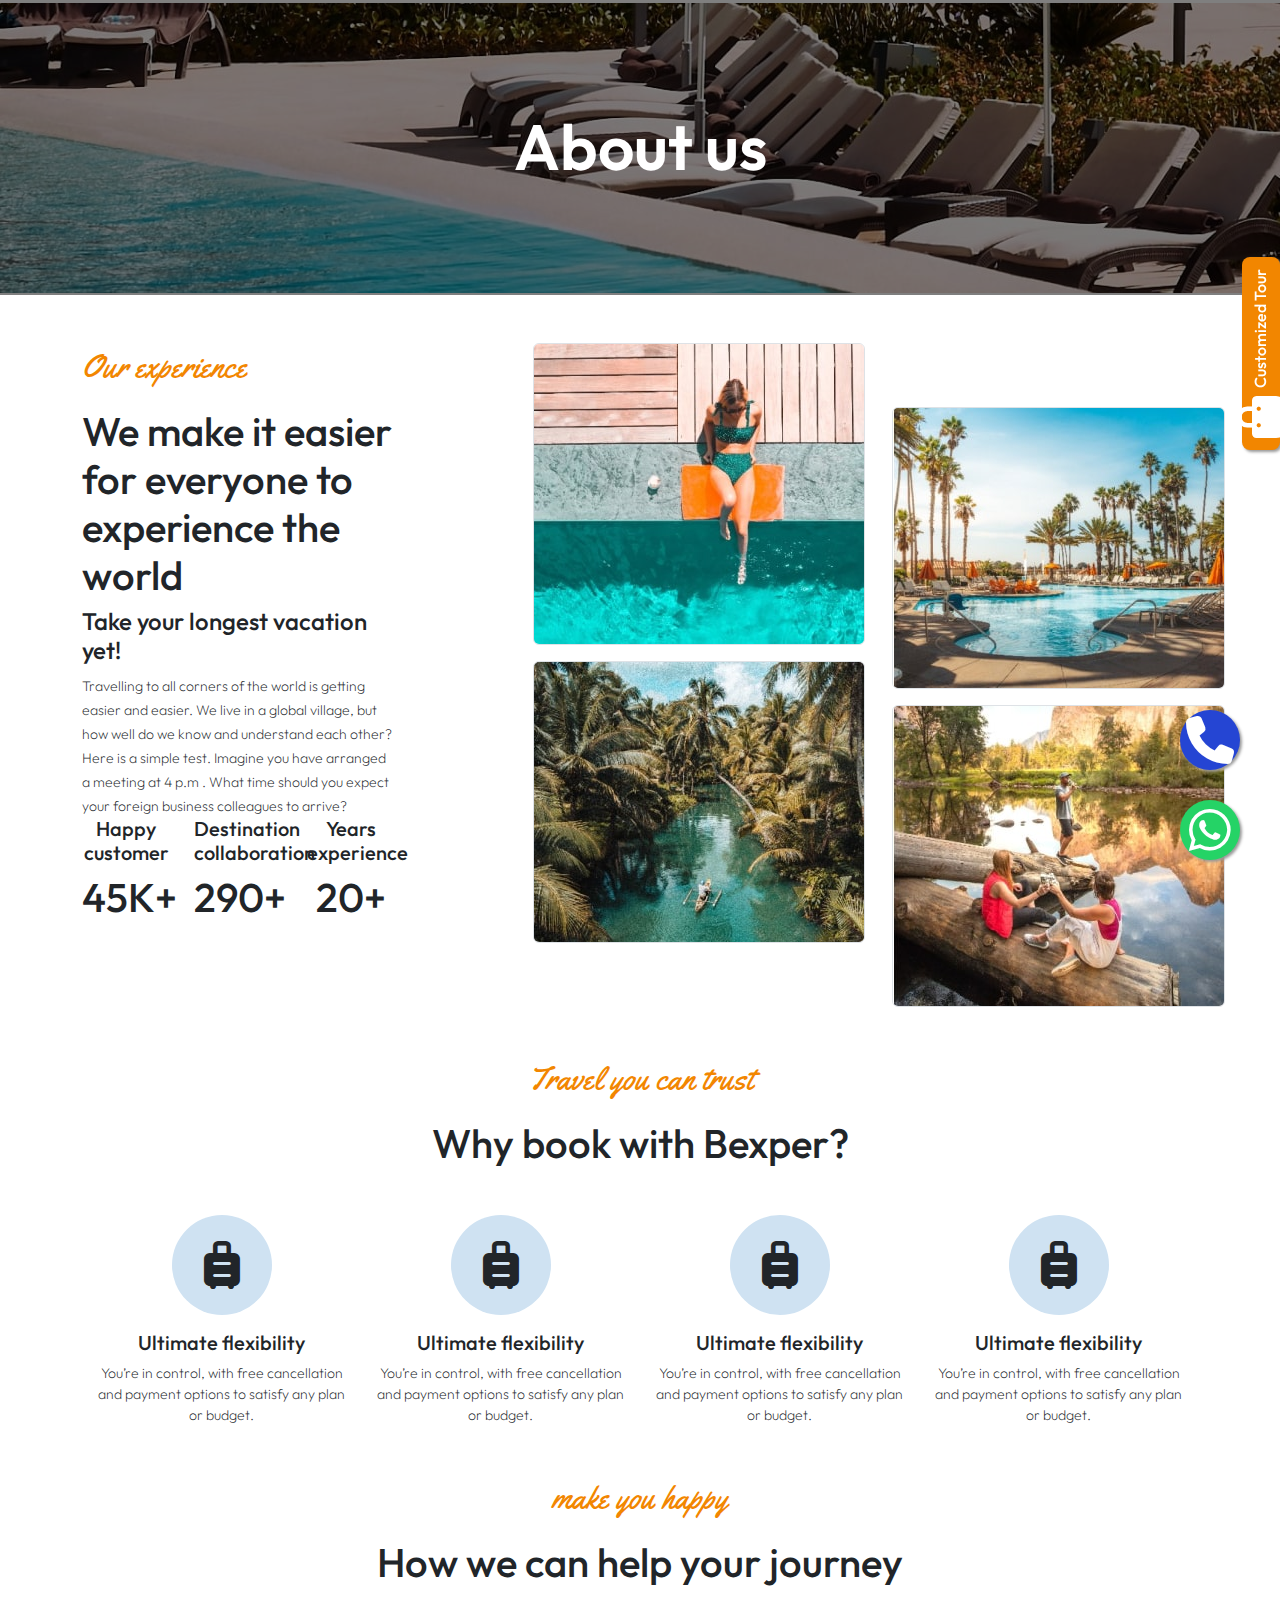
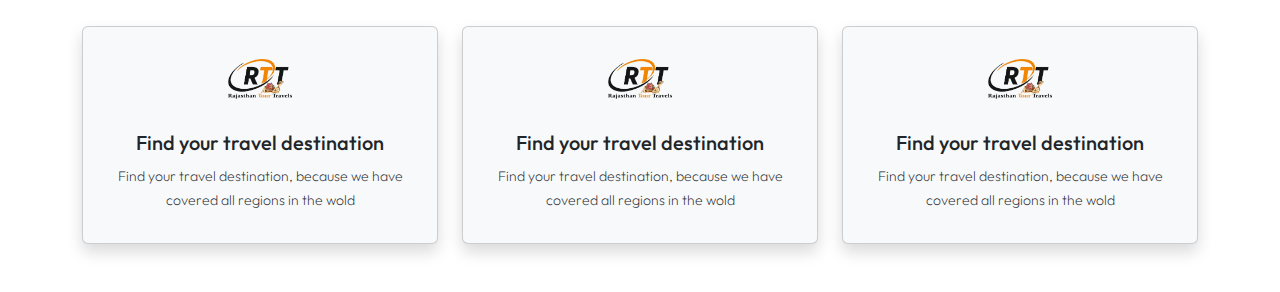
==== about.html @ 3b3f91a5 "complete three page" ====
<!DOCTYPE html>
<html lang="en">
  <head>
    <meta charset="UTF-8" />
    <meta name="viewport" content="width=device-width, initial-scale=1.0" />
    <title>The best tours and travel- contact</title>
    <link rel="stylesheet" href="style/about.css" />
    <link rel="preconnect" href="https://fonts.googleapis.com" />
    <link rel="preconnect" href="https://fonts.gstatic.com" crossorigin />
    <link rel="preconnect" href="https://fonts.googleapis.com">
<link rel="preconnect" href="https://fonts.gstatic.com" crossorigin>
<link href="https://fonts.googleapis.com/css2?family=Yellowtail&display=swap" rel="stylesheet">
    <link
      href="https://cdn.jsdelivr.net/npm/bootstrap@5.3.3/dist/css/bootstrap.min.css"
      rel="stylesheet"
      integrity="sha384-QWTKZyjpPEjISv5WaRU9OFeRpok6YctnYmDr5pNlyT2bRjXh0JMhjY6hW+ALEwIH"
      crossorigin="anonymous"
    />
    <link
      href="https://fonts.googleapis.com/css2?family=Outfit:wght@100..900&display=swap"
      rel="stylesheet"
    />
    <link
      rel="stylesheet"
      href="https://cdnjs.cloudflare.com/ajax/libs/font-awesome/6.5.1/css/all.min.css"
    />
  </head>
  <body>

    <!-- hero section -->

    <div class="hero-contact">
      <h1 class="hero-text">About us</h1>
    </div>


   <div class="container my-5">
    <div class="row">
        <div class="col right">
            <div>
                <p>Our experience</p>
          <h1>We make it easier for everyone to experience the world</h1>
          <h4>Take your longest vacation yet!</h4>
          <small>Travelling to all corners of the world is getting easier and easier. We live in a global village, but how well do we know and understand each other? Here is a simple test. Imagine you have arranged a meeting at 4 p.m . What time should you expect your foreign business colleagues to arrive? </small>
            </div>
            <div class="row text-center">
               <div class="col-4">
                <h5>Happy customer</h5>
                <h1>45K+</h1>
               </div>
               <div class="col-4">
                <h5>Destination collaboration </h5>
                <h1>290+</h1>
                </div>
                <div class="col-4">
                    <h5>Years experience </h5>
                    <h1>20+</h1>
                   </div>
               </div>
               
               
            </div>
          <div class="col images">
            <div class="">
                <div class="image1 mb-3 ">
            <img src="./imges/about-images-1.jpg" class="border rounded" alt="" sizes="" srcset="">
          </div>
          <div class="image2">
            <img src="./imges/about-images-2.jpg" class="border rounded" alt="" sizes="" srcset="">
          </div>
            </div>
            <div class="mt-5">
                <div class="image3 my-3">
            <img src="./imges/about-images-3.jpg" class="border rounded" alt="" sizes="" srcset="">
          </div>
          <div class="image4">
            <img src="./imges/about-images-4.jpg" class="border rounded" alt="" sizes="" srcset="">
          </div>
            </div>
          
          
         
        </div>
        </div>
        
      </div>
   </div>

   <div class="container text-center">
    <p>Travel you can trust</p>
    <h1>Why book with Bexper?</h1>
    <div class="d-flex text-center my-5">
        <div class="d-flex flex-column align-items-center mx-3">
            <div class="icon mb-3"><i class="fa-solid fa-suitcase-rolling"></i></div>
            <h5>Ultimate flexibility </h5>
            <small>You’re in control, with free cancellation and payment options to satisfy any plan or budget. </small>
        </div>
        <div class="d-flex flex-column align-items-center mx-3">
            <div class="icon mb-3"><i class="fa-solid fa-suitcase-rolling"></i></div>
            <h5>Ultimate flexibility </h5>
            <small>You’re in control, with free cancellation and payment options to satisfy any plan or budget. </small>
        </div>
        <div class="d-flex flex-column align-items-center mx-3">
            <div class="icon mb-3"><i class="fa-solid fa-suitcase-rolling"></i></div>
            <h5>Ultimate flexibility </h5>
            <small>You’re in control, with free cancellation and payment options to satisfy any plan or budget. </small>
        </div>
        <div class="d-flex flex-column align-items-center mx-3">
            <div class="icon mb-3"><i class="fa-solid fa-suitcase-rolling"></i></div>
            <h5>Ultimate flexibility </h5>
            <small>You’re in control, with free cancellation and payment options to satisfy any plan or budget. </small>
        </div>

    </div>
   </div>


   <div class="container text-center">
    <p>make you happy</p>
    <h1>How we can help your journey</h1>
    <div class="row row-cols-1 row-cols-md-3 g-4 mt-3">
        <div class="col">
          <div class="card text-center shadow p-3 mb-5 bg-body-tertiary rounded">
            <img src="./imges/rajasthan_tour_travels.png" class="my-3" alt="..." style="width: 20%; height:20%; margin:auto;">
            <div class="card-body">
              <h5 class="card-title">Find your travel destination </h5>
              <small class="card-text">Find your travel destination, because we have covered all regions in the wold</small>
            </div>
          </div>
        </div>
        <div class="col">
            <div class="card text-center shadow p-3 mb-5 bg-body-tertiary rounded">
              <img src="./imges/rajasthan_tour_travels.png" class="my-3" alt="..." style="width: 20%; height:20%; margin:auto;">
              <div class="card-body">
                <h5 class="card-title">Find your travel destination </h5>
                <small class="card-text">Find your travel destination, because we have covered all regions in the wold</small>
              </div>
            </div>
          </div>
          <div class="col">
            <div class="card text-center shadow p-3 mb-5 bg-body-tertiary rounded">
              <img src="./imges/rajasthan_tour_travels.png" class="my-3" alt="..." style="width: 20%; height:20%; margin:auto;">
              <div class="card-body">
                <h5 class="card-title">Find your travel destination </h5>
                <small class="card-text">Find your travel destination, because we have covered all regions in the wold</small>
              </div>
            </div>
          </div>
      </div>
   </div>




    <!-- Sidebutton section -->

    <a href="#" class="text" target="_blank">
      <i class="fa-solid fa-bag-shopping"></i>
      <h6>Customized Tour</h6>
    </a>
    <div>

      <a href="#" class="float phone" target="_blank">
        <i class="fa-sharp fa-solid fa-phone" style="color: #ffffff;"></i>
      </a>
    </div>
    <div>

      <a href="#" class="float" target="_blank">
        <i class="fa-brands fa-whatsapp my-float"></i>
      </a>
    </div>

    <script
      src="https://cdn.jsdelivr.net/npm/@popperjs/core@2.11.8/dist/umd/popper.min.js"
      integrity="sha384-I7E8VVD/ismYTF4hNIPjVp/Zjvgyol6VFvRkX/vR+Vc4jQkC+hVqc2pM8ODewa9r"
      crossorigin="anonymous"
    ></script>
    <script
      src="https://cdn.jsdelivr.net/npm/bootstrap@5.3.3/dist/js/bootstrap.min.js"
      integrity="sha384-0pUGZvbkm6XF6gxjEnlmuGrJXVbNuzT9qBBavbLwCsOGabYfZo0T0to5eqruptLy"
      crossorigin="anonymous"
    ></script>
  </body>
</html>
---- style/about.css ----
* {
    box-sizing: border-box;
    margin: 0;
    padding: 0;
    font-family: "Outfit", sans-serif;
    font-weight: 600;
  }
  
  .hero-contact {
    background-image: url("../imges/Breadcrumb-faq.jpg");
    height: 295px;
    width: 100%;
    background-position: center;
    background-repeat: no-repeat;
  }
  
  .hero-text {
    background-color: rgba(0, 0, 0, 0.5);
    width: 100%;
    height: 100%;
    color: white;
    display: flex;
    justify-content: center;
    align-items: center;
    font-weight: 600;
    font-size: 4rem;
  }
  .right{
    margin-right:10% ;
  }
  
   p{
    font-family: "Yellowtail", cursive;
  font-weight: 400;
  font-style: normal;
  font-size: 2rem;
  color: #f28600;
  }
  small{
    font-weight: 200;
    font-size: 2.25rem;
  }
 .images{
    display: grid;
    grid-template-columns: repeat(2,1fr);
    gap: 4%;
 }
 .mt-5{
    margin-top: 10% !important;
 }
 
 .icon{
    width: 100px;
    height: 100px;
    border-radius: 50%;
    background-color: rgb(207, 226, 242);
    position: relative;
    display: flex;
    justify-content: center;
    align-items: center;
    
 }
 i{
    font-size: 3rem;
    
 }


  .left i{
    padding:20px;
    font-size: x-large;
    border-radius: 8%;
    background: #f28600;
    color: white;
    
  }
  .float{
      position:fixed;
      width:60px;
      height:60px;
      bottom:40px;
      right:40px;
      background-color:#25d366;
      color:#FFF;
      border-radius:50px;
      text-align:center;
    display: flex;
    justify-content: center;
    align-items: center;
    font-size:30px;
      box-shadow: 2px 2px 3px #999;
    z-index:100;
    cursor: pointer;
    text-decoration: none;
  }
  .phone{
      bottom:130px;
      background-color:#2545d3;
      
  }
  .text{
    
      width:3vw;
      height: fit-content;
      writing-mode:sideways-lr;
      
      color:#FFF;
      font-size: 2rem;
      text-align:center;
    display: flex;
    justify-content: center;
    align-items: center;
    font-size:30px;
      box-shadow: 2px 2px 3px #999;
    z-index:100;
    cursor: pointer;
    text-decoration: none;
    padding: 12px;
    border-radius: 8px;
    position: fixed;
      bottom:50%;
    right: 0;
      background-color:#f28600;
      
  }
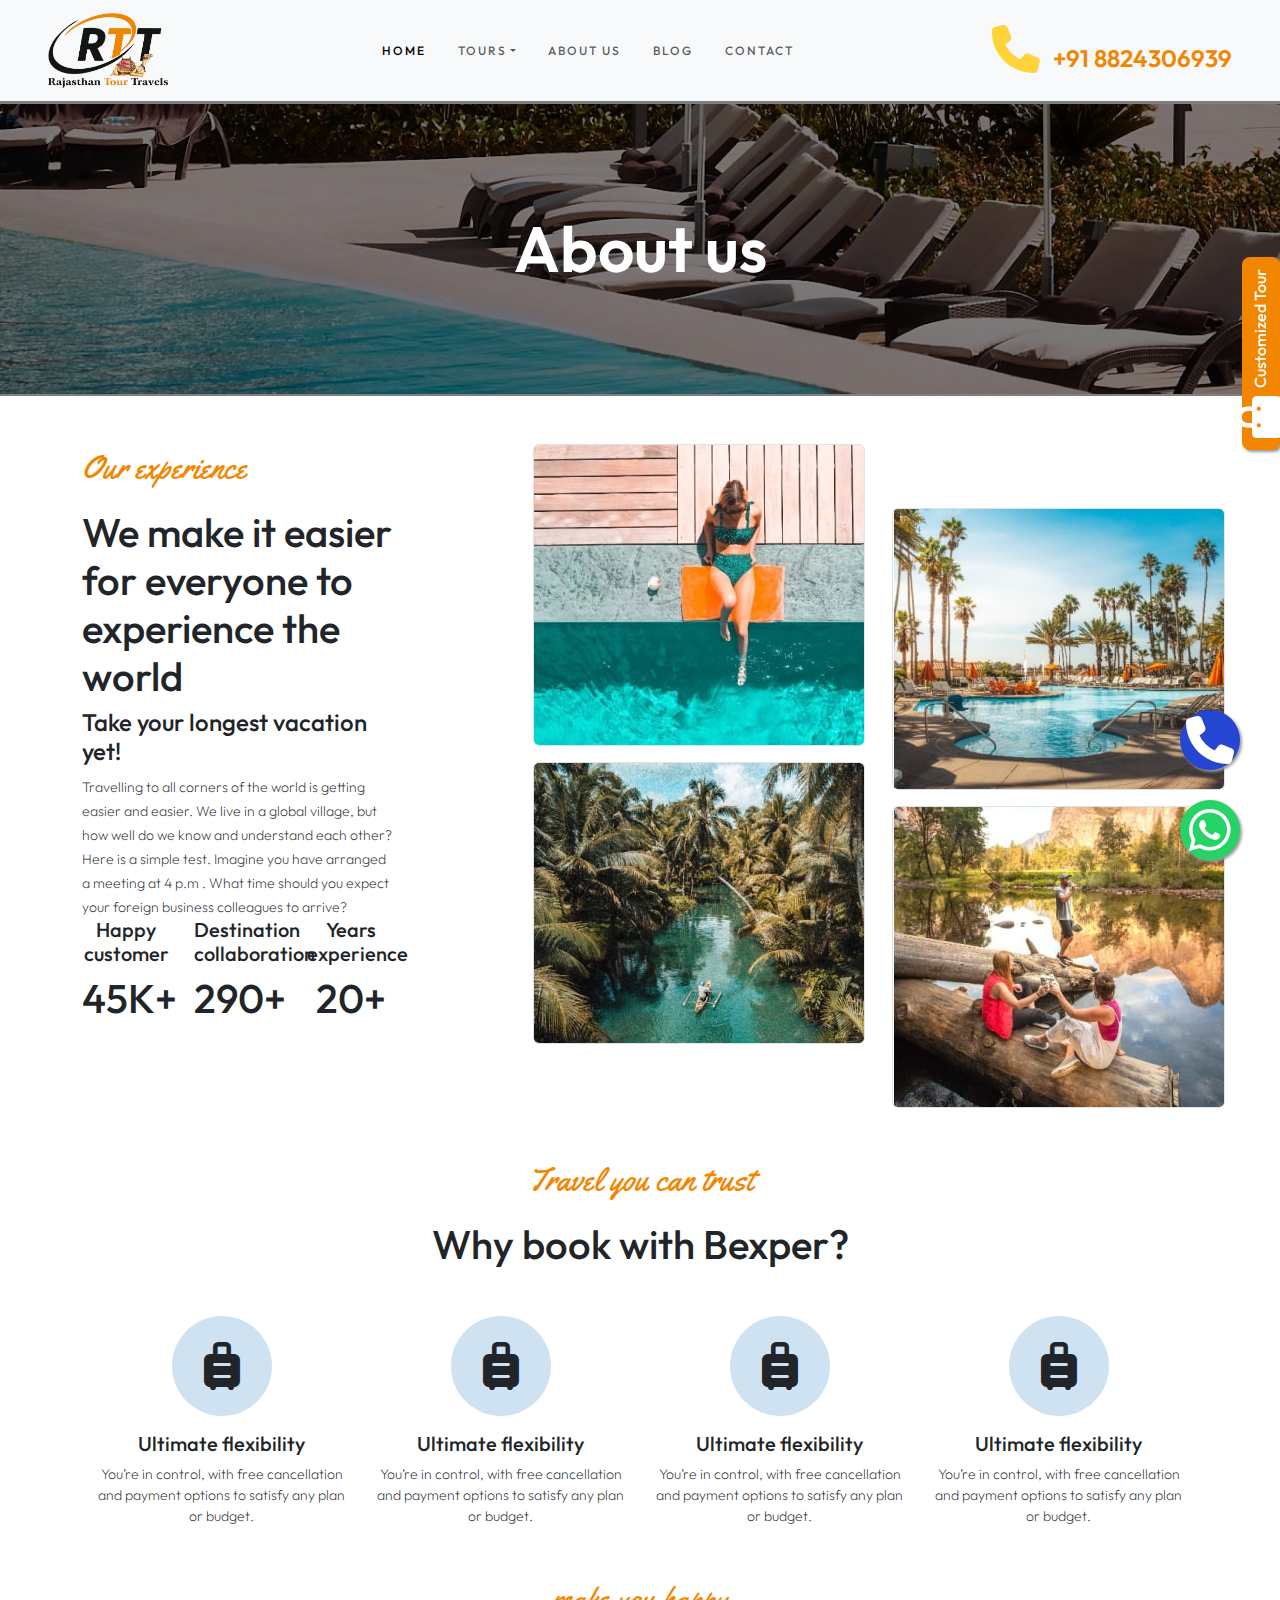
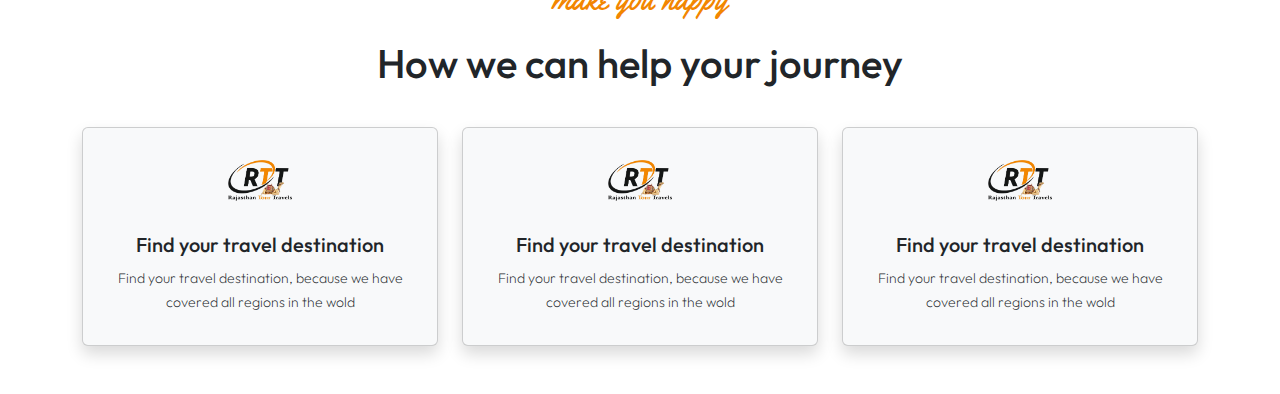
==== commit b4518085: "update" ====
--- a/about.html
+++ b/about.html
@@ -27,6 +27,73 @@
   </head>
   <body>
 
+    <!-- Navigation bar -->
+
+    <nav class="navbar navbar-expand-lg bg-light">
+      <div class="container-fluid px-5">
+        <a class="navbar-brand" href="#"
+          ><img src="/imges/rajasthan_tour_travels.png" alt="" srcset=""
+        /></a>
+        <button
+          class="navbar-toggler"
+          type="button"
+          data-bs-toggle="collapse"
+          data-bs-target="#navbarText"
+          aria-controls="navbarText"
+          aria-expanded="false"
+          aria-label="Toggle navigation"
+        >
+          <span class="navbar-toggler-icon"></span>
+        </button>
+        <div class="collapse navbar-collapse" id="navbarText">
+          <ul class="navbar-nav mx-auto mb-2 mb-lg-0 text-center">
+            <li class="nav-item px-2">
+              <a class="nav-link active" aria-current="page" href="#">HOME</a>
+            </li>
+            <li class="nav-item dropdown px-2">
+              <a
+                class="nav-link dropdown-toggle"
+                href="#"
+                data-bs-toggle="dropdown"
+                >TOURS</a
+              >
+              <ul class="dropdown-menu shadow bg-body rounded">
+                <li>
+                  <a class="dropdown-item" href="rajasthan-tours.html">
+                    Rajasthan Tours</a
+                  >
+                </li>
+                <li>
+                  <a class="dropdown-item" href="#"> Golden Triangle Tours </a>
+                </li>
+                <li><a class="dropdown-item" href="#"> Wildlife Tours</a></li>
+                <li>
+                  <a class="dropdown-item" href="#"> North India Tours </a>
+                </li>
+                <li><a class="dropdown-item" href="#">Char Dham Yatra</a></li>
+              </ul>
+            </li>
+            <li class="nav-item px-2">
+              <a class="nav-link" href="about.html">ABOUT US</a>
+            </li>
+            <li class="nav-item px-2">
+              <a class="nav-link" href="blog.html">BLOG</a>
+            </li>
+            <li class="nav-item px-2">
+              <a class="nav-link" href="contact.html">CONTACT</a>
+            </li>
+          </ul>
+          <span class="navbar-text">
+            <i
+              class="fa-sharp fa-solid fa-phone me-2"
+              style="color: #ffd43b"
+            ></i>
+            +91 8824306939
+          </span>
+        </div>
+      </div>
+    </nav>
+
     <!-- hero section -->
 
     <div class="hero-contact">
--- a/style/about.css
+++ b/style/about.css
@@ -5,7 +5,27 @@
     font-family: "Outfit", sans-serif;
     font-weight: 600;
   }
-  
+ 
+
+.dropdown:hover .dropdown-menu {
+    display: block;
+}
+.navbar-brand{
+    max-width: 120px;
+    }
+.navbar-brand img{
+    width: 100%;
+}
+.navbar-text{
+    font-size: 1.5rem !important;
+    font-weight: 600 !important;
+    color: #f28600 !important;
+}
+.nav-link{
+    font-size: 0.75rem !important;
+    font-weight: 500 !important;
+    letter-spacing: 2px !important;
+}
   .hero-contact {
     background-image: url("../imges/Breadcrumb-faq.jpg");
     height: 295px;
